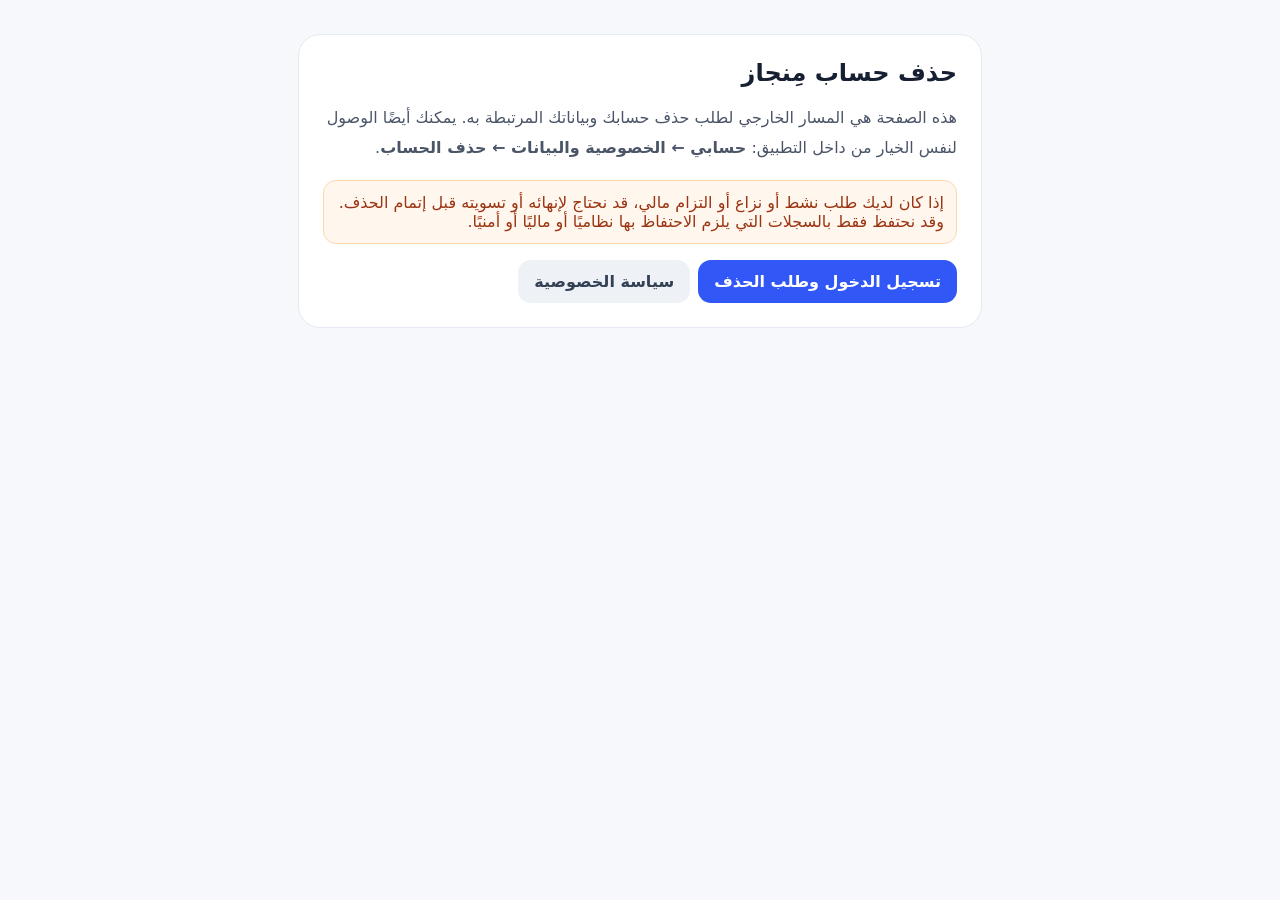
==== public/account-deletion.html @ 35b0cd4e "Prepare Google Play release and account deletion v31.6" ====
<!doctype html>
<html lang="ar" dir="rtl">
<head>
<meta charset="utf-8">
<meta name="viewport" content="width=device-width,initial-scale=1">
<meta name="robots" content="index,follow">
<title>حذف حساب مِنجاز</title>
<style>
:root{font-family:system-ui,-apple-system,"Segoe UI",Tahoma,Arial,sans-serif;color:#172033;background:#f6f8fc}
*{box-sizing:border-box}body{margin:0}.wrap{max-width:720px;margin:auto;padding:34px 18px 70px}
.card{background:#fff;border:1px solid #e4e9f2;border-radius:22px;padding:24px;margin-bottom:14px}
h1,h2{margin:0 0 10px}p,li{line-height:1.9;color:#4b5568}.muted{font-size:13px;color:#768196}
button,a.btn{display:inline-flex;align-items:center;justify-content:center;border:0;border-radius:13px;padding:12px 16px;font-weight:700;text-decoration:none;cursor:pointer}
.primary{background:#3157f6;color:#fff}.danger{background:#b42318;color:#fff}.ghost{background:#eef2f7;color:#334155}
.actions{display:flex;gap:8px;flex-wrap:wrap;margin-top:16px}.status{padding:12px;border-radius:13px;background:#f8fafc;margin-top:12px;display:none}
.status.on{display:block}.warn{background:#fff7ed;border:1px solid #fed7aa;color:#9a3412;padding:12px;border-radius:13px}
label{display:flex;gap:8px;align-items:flex-start;margin-top:12px;color:#475569}
</style>
</head>
<body><main class="wrap">
<section class="card">
<h1>حذف حساب مِنجاز</h1>
<p>هذه الصفحة هي المسار الخارجي لطلب حذف حسابك وبياناتك المرتبطة به. يمكنك أيضًا الوصول لنفس الخيار من داخل التطبيق: <b>حسابي ← الخصوصية والبيانات ← حذف الحساب</b>.</p>
<div class="warn">إذا كان لديك طلب نشط أو نزاع أو التزام مالي، قد نحتاج لإنهائه أو تسويته قبل إتمام الحذف. وقد نحتفظ فقط بالسجلات التي يلزم الاحتفاظ بها نظاميًا أو ماليًا أو أمنيًا.</div>
<div id="signedOut" class="actions">
<a class="btn primary" href="/?delete_account=1">تسجيل الدخول وطلب الحذف</a>
<a class="btn ghost" href="/privacy">سياسة الخصوصية</a>
</div>
<div id="signedIn" style="display:none">
<p id="accountText" class="muted"></p>
<label><input id="confirmDelete" type="checkbox"> <span>أفهم أن طلب الحذف يعطل الوصول للحساب بعد إتمامه، وأن بعض السجلات قد تُحتفظ بها فقط عند وجود التزام نظامي أو مالي أو أمني.</span></label>
<div class="actions"><button id="deleteBtn" class="danger" type="button">إرسال طلب حذف الحساب</button><a class="btn ghost" href="/">العودة لمِنجاز</a></div>
</div>
<div id="status" class="status"></div>
</section>
</main>
<script>
(function(){
 const signedOut=document.getElementById('signedOut'),signedIn=document.getElementById('signedIn'),status=document.getElementById('status');
 function show(msg,ok){status.textContent=msg;status.className='status on';status.style.color=ok?'#166534':'#9a3412'}
 fetch('/api/v1/me',{credentials:'same-origin'}).then(async r=>{
   if(!r.ok)return;
   const j=await r.json();signedOut.style.display='none';signedIn.style.display='block';
   document.getElementById('accountText').textContent='أنت مسجل الدخول باسم '+(j.user?.name||'مستخدم')+'.';
 }).catch(()=>{});
 document.getElementById('deleteBtn').addEventListener('click',async()=>{
   if(!document.getElementById('confirmDelete').checked){show('أكد فهمك لما يحدث بعد طلب الحذف.',false);return}
   const btn=document.getElementById('deleteBtn');btn.disabled=true;btn.textContent='جاري إرسال الطلب…';
   const key='delete-web-'+(crypto.randomUUID?.()||Date.now().toString(36));
   try{
     const r=await fetch('/api/v1/privacy/requests',{method:'POST',credentials:'same-origin',headers:{'content-type':'application/json'},body:JSON.stringify({request_type:'delete',details:'طلب حذف الحساب من صفحة الويب الخارجية.',idempotency_key:key})});
     const j=await r.json().catch(()=>({}));
     if(r.ok){show('تم تسجيل طلب حذف الحساب. يمكنك متابعة حالته من صفحة حسابك في مِنجاز.',true);btn.textContent='تم إرسال الطلب';return}
     if(r.status===401){show('انتهت جلسة الدخول. سجل الدخول ثم أعد طلب الحذف.',false);return}
     if(j.error==='active_request_exists'){show('يوجد طلب حذف حساب قيد المعالجة بالفعل.',true);return}
     show('تعذر تسجيل الطلب الآن. حاول مرة أخرى من داخل مِنجاز.',false);
   }catch(_){show('تعذر الاتصال بمِنجاز الآن.',false)}
   finally{if(btn.textContent!=='تم إرسال الطلب'){btn.disabled=false;btn.textContent='إرسال طلب حذف الحساب'}}
 });
})();
</script>
</body></html>
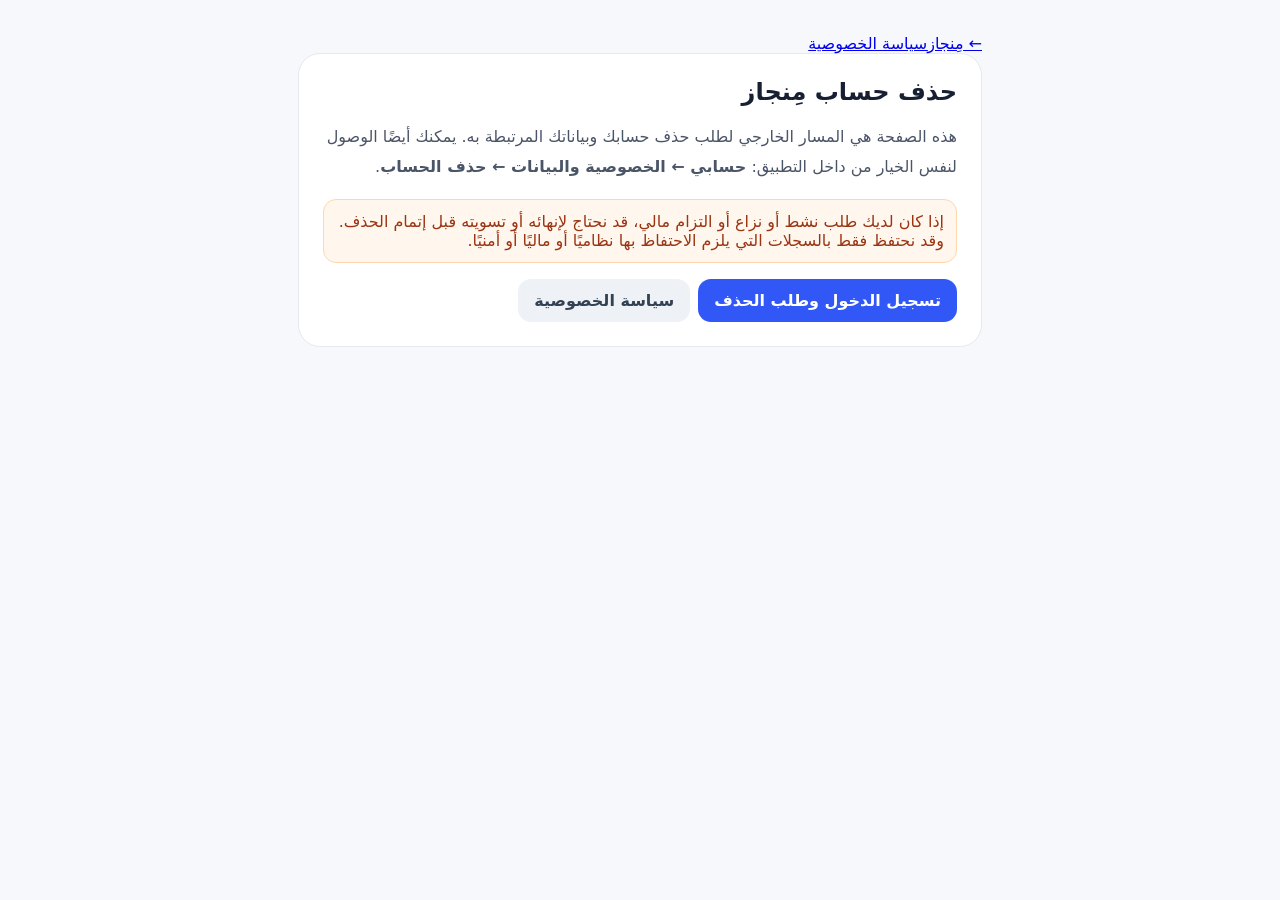
==== commit 75bb554a: "Unify account deletion UX and repair sign-in route to real email login" ====
--- a/public/account-deletion.html
+++ b/public/account-deletion.html
@@ -4,7 +4,7 @@
 <meta charset="utf-8">
 <meta name="viewport" content="width=device-width,initial-scale=1">
 <meta name="robots" content="index,follow">
-<title>حذف حساب مِنجاز</title>
+<title>طلب حذف الحساب | مِنجاز</title><link rel="icon" href="/icon.svg" type="image/svg+xml">
 <style>
 :root{font-family:system-ui,-apple-system,"Segoe UI",Tahoma,Arial,sans-serif;color:#172033;background:#f6f8fc}
 *{box-sizing:border-box}body{margin:0}.wrap{max-width:720px;margin:auto;padding:34px 18px 70px}
@@ -15,21 +15,21 @@
 .actions{display:flex;gap:8px;flex-wrap:wrap;margin-top:16px}.status{padding:12px;border-radius:13px;background:#f8fafc;margin-top:12px;display:none}
 .status.on{display:block}.warn{background:#fff7ed;border:1px solid #fed7aa;color:#9a3412;padding:12px;border-radius:13px}
 label{display:flex;gap:8px;align-items:flex-start;margin-top:12px;color:#475569}
-</style>
+</style><link rel="stylesheet" href="/minjaz-signature.css?v=1">
 </head>
-<body><main class="wrap">
+<body class="minjaz-doc"><main class="wrap"><nav class="doc-nav" aria-label="روابط مِنجاز"><a href="/discover">← مِنجاز</a><a href="/privacy">سياسة الخصوصية</a></nav>
 <section class="card">
 <h1>حذف حساب مِنجاز</h1>
 <p>هذه الصفحة هي المسار الخارجي لطلب حذف حسابك وبياناتك المرتبطة به. يمكنك أيضًا الوصول لنفس الخيار من داخل التطبيق: <b>حسابي ← الخصوصية والبيانات ← حذف الحساب</b>.</p>
 <div class="warn">إذا كان لديك طلب نشط أو نزاع أو التزام مالي، قد نحتاج لإنهائه أو تسويته قبل إتمام الحذف. وقد نحتفظ فقط بالسجلات التي يلزم الاحتفاظ بها نظاميًا أو ماليًا أو أمنيًا.</div>
 <div id="signedOut" class="actions">
-<a class="btn primary" href="/?delete_account=1">تسجيل الدخول وطلب الحذف</a>
+<a class="btn primary" href="/signup?auth=login">تسجيل الدخول وطلب الحذف</a>
 <a class="btn ghost" href="/privacy">سياسة الخصوصية</a>
 </div>
 <div id="signedIn" style="display:none">
 <p id="accountText" class="muted"></p>
 <label><input id="confirmDelete" type="checkbox"> <span>أفهم أن طلب الحذف يعطل الوصول للحساب بعد إتمامه، وأن بعض السجلات قد تُحتفظ بها فقط عند وجود التزام نظامي أو مالي أو أمني.</span></label>
-<div class="actions"><button id="deleteBtn" class="danger" type="button">إرسال طلب حذف الحساب</button><a class="btn ghost" href="/">العودة لمِنجاز</a></div>
+<div class="actions"><button id="deleteBtn" class="danger" type="button">إرسال طلب حذف الحساب</button><a class="btn ghost" href="/workspace">العودة إلى مساحة العمل</a></div>
 </div>
 <div id="status" class="status"></div>
 </section>
